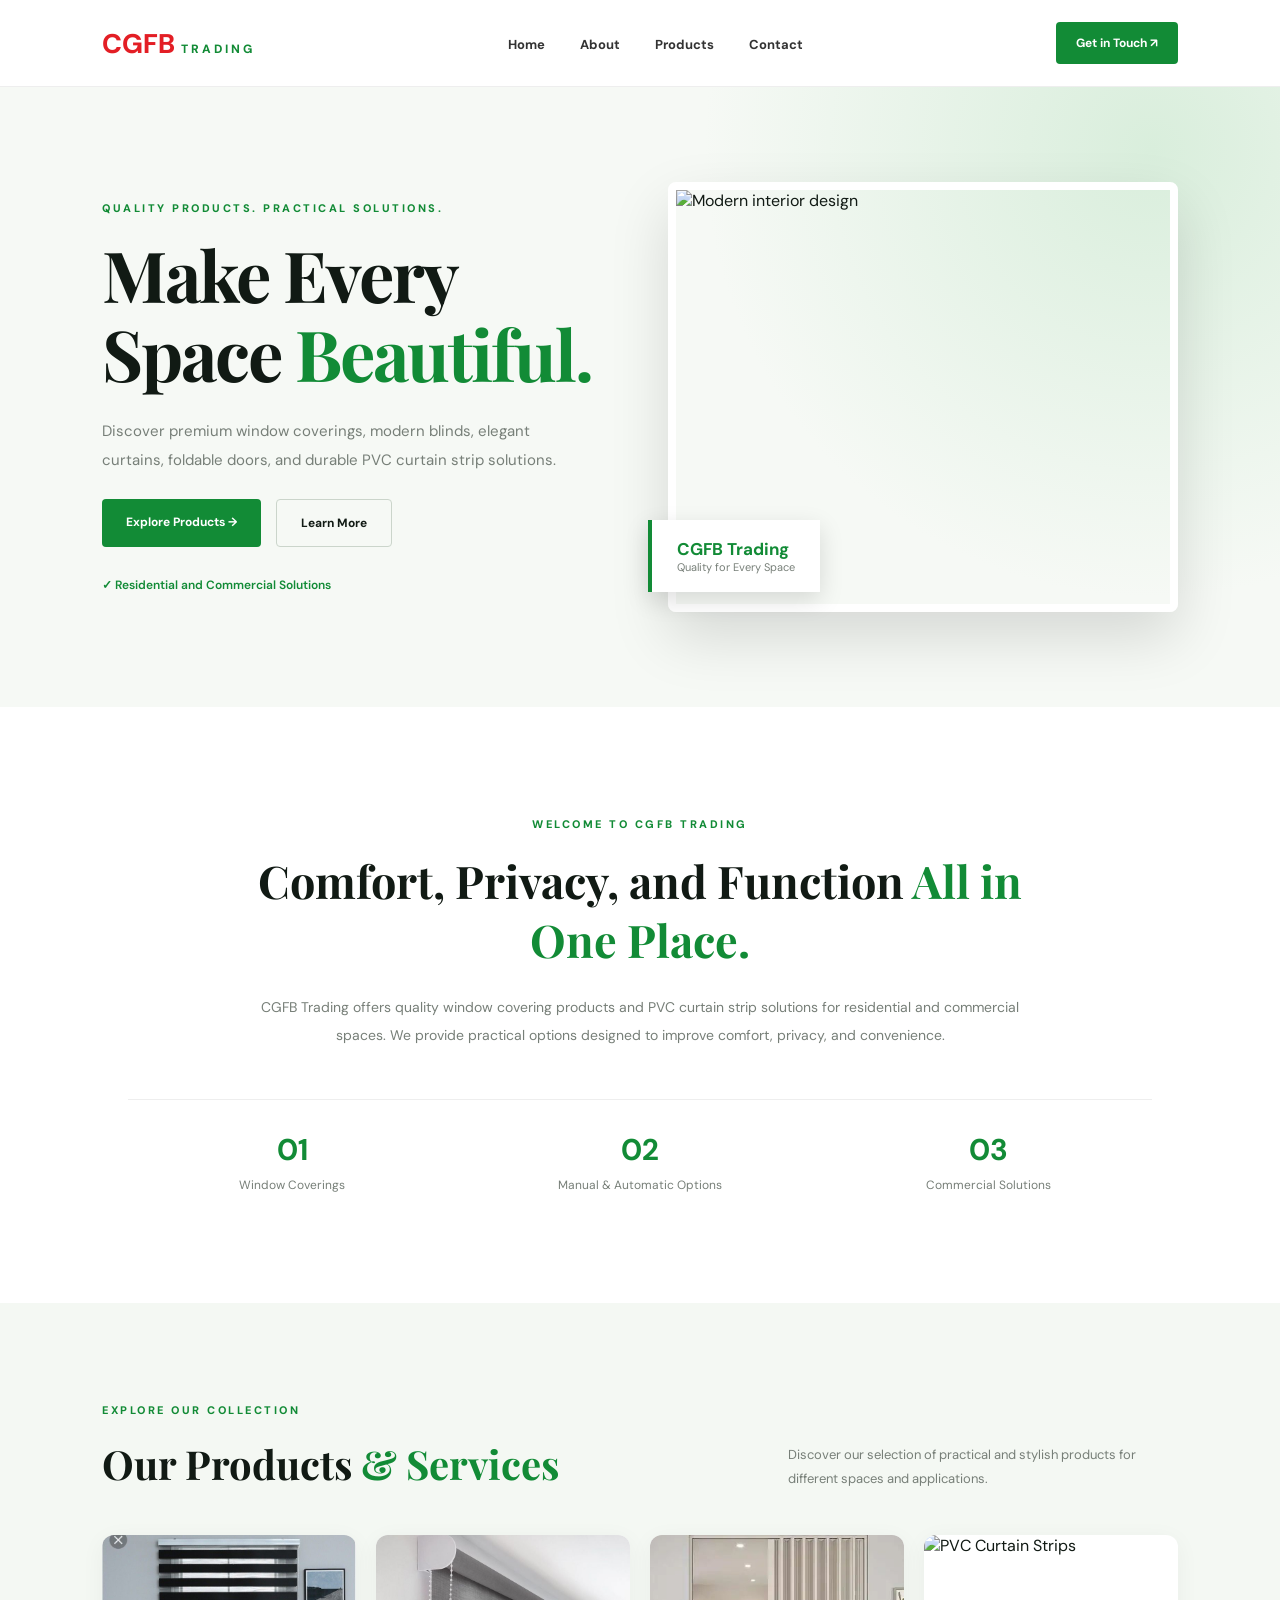
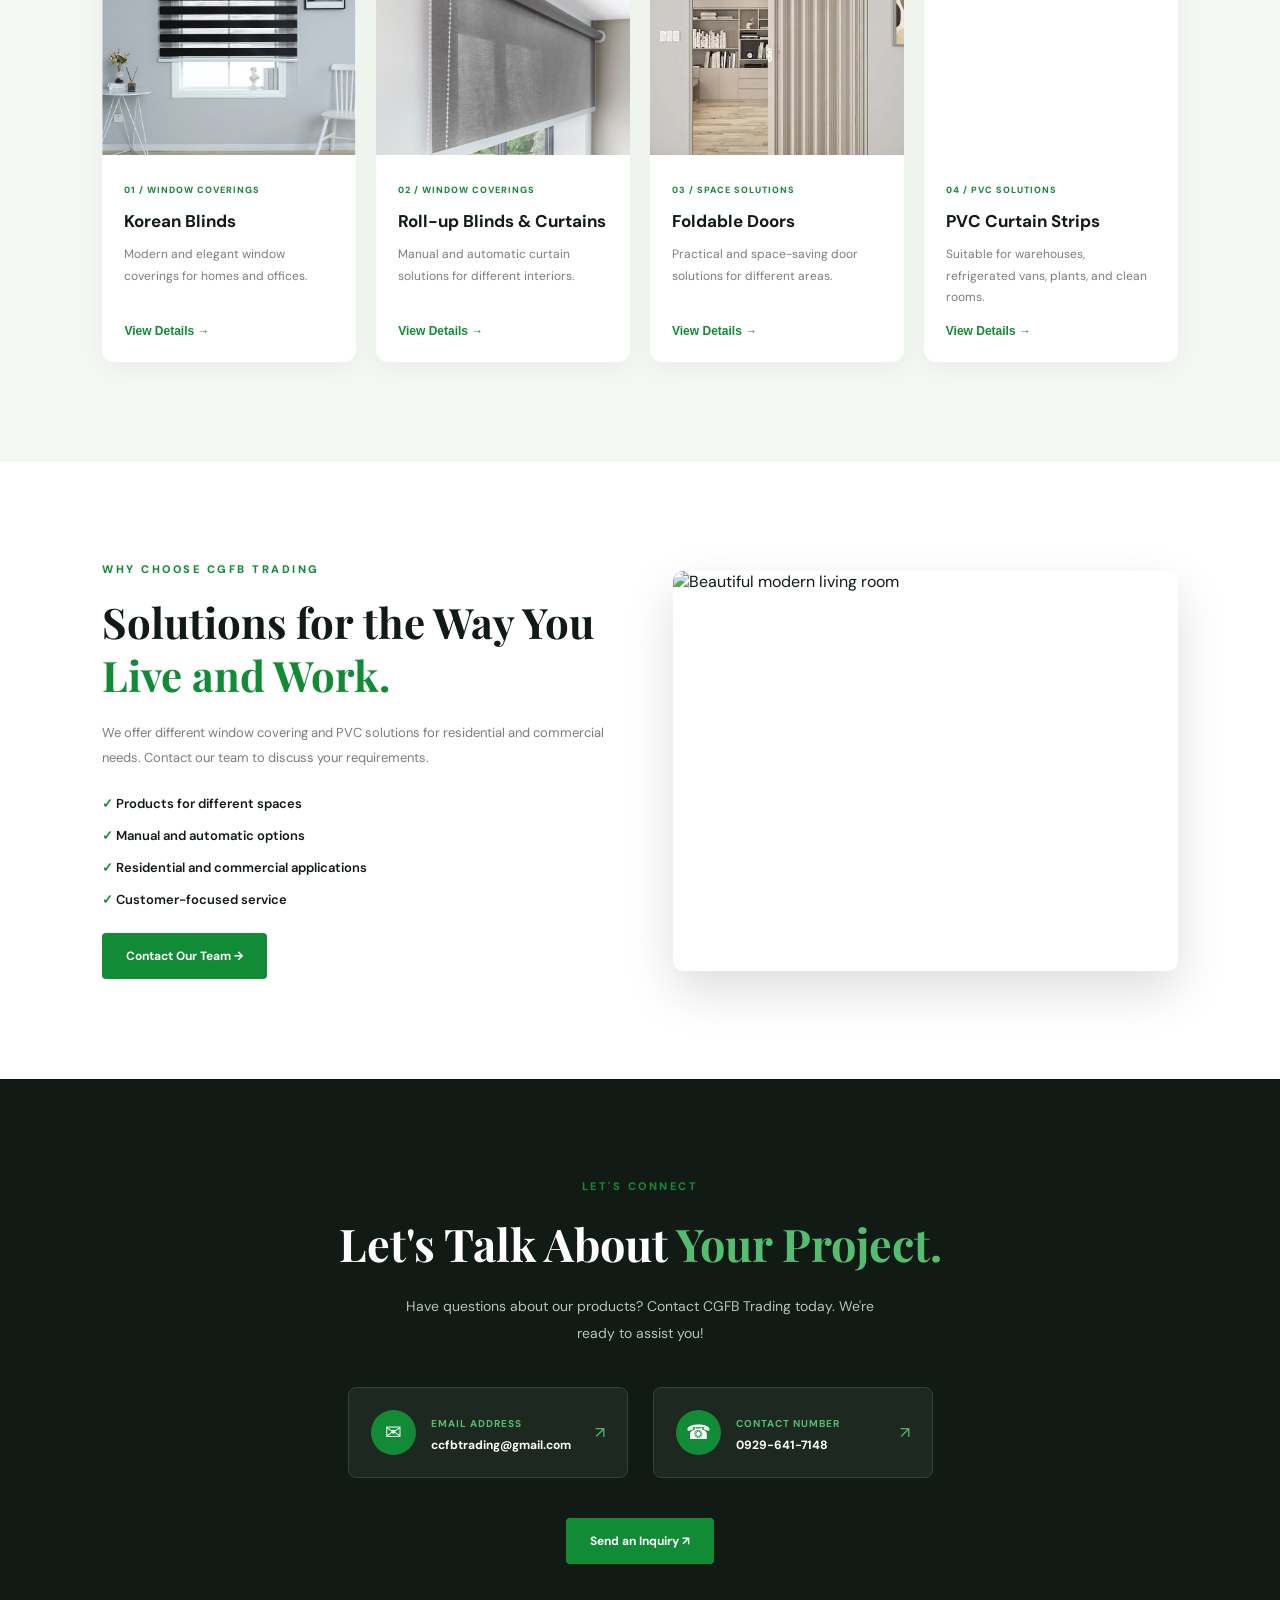
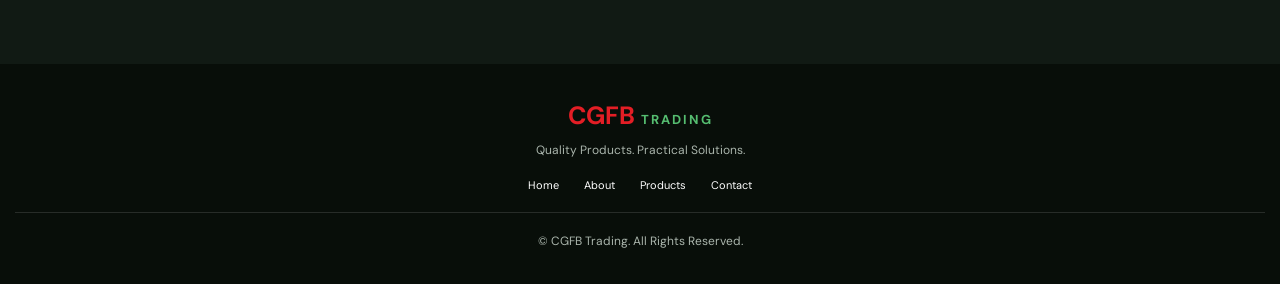
==== buisness website/index.html @ 51a2838e "Add files via upload" ====
<!DOCTYPE html>
<html lang="en">
<head>
    <meta charset="UTF-8">
    <meta name="viewport" content="width=device-width, initial-scale=1.0">

    <title>CGFB Trading | Quality Products & Services</title>

    <link rel="stylesheet" href="style.css">

    <link href="https://fonts.googleapis.com/css2?family=DM+Sans:wght@400;500;600;700;800&family=Playfair+Display:wght@600;700&display=swap" rel="stylesheet">
</head>

<body>

<!-- NAVIGATION -->
<header>
    <nav class="navbar">

        <a href="#home" class="logo">
            CGFB <span>TRADING</span>
        </a>

        <ul class="nav-links">
            <li><a href="#home">Home</a></li>
            <li><a href="#about">About</a></li>
            <li><a href="#products">Products</a></li>
            <li><a href="#contact">Contact</a></li>
        </ul>

        <a href="#contact" class="nav-button">Get in Touch ↗</a>

    </nav>
</header>


<!-- HERO SECTION -->
<section id="home" class="hero">

    <div class="hero-content">

        <p class="tagline">QUALITY PRODUCTS. PRACTICAL SOLUTIONS.</p>

        <h1>
            Make Every Space
            <span>Beautiful.</span>
        </h1>

        <p class="hero-description">
            Discover premium window coverings, modern blinds,
            elegant curtains, foldable doors, and durable
            PVC curtain strip solutions.
        </p>

        <div class="hero-buttons">

            <a href="#products" class="btn">
                Explore Products →
            </a>

            <a href="#about" class="secondary-btn">
                Learn More
            </a>

        </div>

        <div class="hero-note">
            ✓ Residential and Commercial Solutions
        </div>

    </div>

    <div class="hero-image">

        <img
        src="https://images.unsplash.com/photo-1616486338812-3dadae4b4ace?w=1000"
        alt="Modern interior design">

        <div class="image-label">
            <h3>CGFB Trading</h3>
            <p>Quality for Every Space</p>
        </div>

    </div>

</section>


<!-- ABOUT SECTION -->
<section id="about" class="about">

    <p class="section-label">WELCOME TO CGFB TRADING</p>

    <h2>
        Comfort, Privacy, and Function
        <span>All in One Place.</span>
    </h2>

    <p class="about-description">
        CGFB Trading offers quality window covering products
        and PVC curtain strip solutions for residential and
        commercial spaces. We provide practical options
        designed to improve comfort, privacy, and convenience.
    </p>

    <div class="about-features">

        <div class="feature">
            <h3>01</h3>
            <p>Window Coverings</p>
        </div>

        <div class="feature">
            <h3>02</h3>
            <p>Manual & Automatic Options</p>
        </div>

        <div class="feature">
            <h3>03</h3>
            <p>Commercial Solutions</p>
        </div>

    </div>

</section>


<!-- PRODUCTS SECTION -->
<section id="products" class="products">

    <div class="section-heading">

        <div>
            <p class="section-label">EXPLORE OUR COLLECTION</p>
            <h2>Our Products <span>& Services</span></h2>
        </div>

        <p>
            Discover our selection of practical and stylish
            products for different spaces and applications.
        </p>

    </div>


    <div class="product-container">

        <!-- PRODUCT 1 -->
        <div class="product-card" data-product="korean">

            <div class="product-image">
                <img
                src="./korean blinds.jpg"
                alt="Korean Blinds">
            </div>

            <div class="product-info">

                <small>01 / WINDOW COVERINGS</small>

                <h3>Korean Blinds</h3>

                <p>
                    Modern and elegant window coverings
                    for homes and offices.
                </p>

                <button class="view-btn">
                    View Details →
                </button>

            </div>

        </div>


        <!-- PRODUCT 2 -->
        <div class="product-card" data-product="curtains">

            <div class="product-image">
                <img
                src="./Curtains.jpg"
                alt="Roll-up Blinds and Curtains">
            </div>

            <div class="product-info">

                <small>02 / WINDOW COVERINGS</small>

                <h3>Roll-up Blinds & Curtains</h3>

                <p>
                    Manual and automatic curtain
                    solutions for different interiors.
                </p>

                <button class="view-btn">
                    View Details →
                </button>

            </div>

        </div>


        <!-- PRODUCT 3 -->
        <div class="product-card" data-product="doors">

            <div class="product-image">
                <img
                src="./fdoor.jpg"
                alt="Foldable Doors">
            </div>

            <div class="product-info">

                <small>03 / SPACE SOLUTIONS</small>

                <h3>Foldable Doors</h3>

                <p>
                    Practical and space-saving door
                    solutions for different areas.
                </p>

                <button class="view-btn">
                    View Details →
                </button>

            </div>

        </div>


        <!-- PRODUCT 4 -->
        <div class="product-card" data-product="pvc">

            <div class="product-image">
                <img
                src="https://images.unsplash.com/photo-1581091226825-a6a2a5aee158?w=700"
                alt="PVC Curtain Strips">
            </div>

            <div class="product-info">

                <small>04 / PVC SOLUTIONS</small>

                <h3>PVC Curtain Strips</h3>

                <p>
                    Suitable for warehouses, refrigerated
                    vans, plants, and clean rooms.
                </p>

                <button class="view-btn">
                    View Details →
                </button>

            </div>

        </div>

    </div>

</section>


<!-- PRODUCT DETAILS POPUP -->
<div class="product-modal" id="productModal">

    <div class="modal-content">

        <button class="close-modal" id="closeModal">
            &times;
        </button>

        <img id="modalImage" src="" alt="Product image">

        <div class="modal-details">

            <small>CGFB TRADING COLLECTION</small>

            <h2 id="modalTitle">Product Name</h2>

            <p id="modalDescription">
                Product description.
            </p>

            <a id="inquireButton" href="#" class="btn">
                Inquire About This Product ↗
            </a>

        </div>

    </div>

</div>


<!-- WHY CHOOSE US -->
<section class="why">

    <div class="why-content">

        <p class="section-label">WHY CHOOSE CGFB TRADING</p>

        <h2>
            Solutions for the Way
            You <span>Live and Work.</span>
        </h2>

        <p>
            We offer different window covering and PVC
            solutions for residential and commercial needs.
            Contact our team to discuss your requirements.
        </p>

        <ul>
            <li>✓ Products for different spaces</li>
            <li>✓ Manual and automatic options</li>
            <li>✓ Residential and commercial applications</li>
            <li>✓ Customer-focused service</li>
        </ul>

        <a href="#contact" class="btn">
            Contact Our Team →
        </a>

    </div>

    <div class="why-image">

        <img
        src="https://images.unsplash.com/photo-1600607687939-ce8a6c25118c?w=900"
        alt="Beautiful modern living room">

    </div>

</section>


<!-- CONTACT SECTION -->
<section id="contact" class="contact">

    <p class="section-label">LET'S CONNECT</p>

    <h2>
        Let's Talk About
        <span>Your Project.</span>
    </h2>

    <p class="contact-description">
        Have questions about our products?
        Contact CGFB Trading today.
        We're ready to assist you!
    </p>


    <div class="contact-info">

        <!-- EMAIL -->
        <a href="mailto:ccfbtrading@gmail.com"
           class="contact-card">

            <div class="contact-icon">✉</div>

            <div>
                <small>EMAIL ADDRESS</small>
                <p>ccfbtrading@gmail.com</p>
            </div>

            <span class="arrow">↗</span>

        </a>


        <!-- PHONE -->
        <a href="tel:+639296417148"
           class="contact-card">

            <div class="contact-icon">☎</div>

            <div>
                <small>CONTACT NUMBER</small>
                <p>0929-641-7148</p>
            </div>

            <span class="arrow">↗</span>

        </a>

    </div>


    <a href="mailto:ccfbtrading@gmail.com?subject=Product%20Inquiry"
       class="btn contact-button">

        Send an Inquiry ↗

    </a>

</section>


<!-- FOOTER -->
<footer>

    <h2>CGFB <span>TRADING</span></h2>

    <p>Quality Products. Practical Solutions.</p>

    <div class="footer-links">
        <a href="#home">Home</a>
        <a href="#about">About</a>
        <a href="#products">Products</a>
        <a href="#contact">Contact</a>
    </div>

    <p class="copyright">
        © <span id="year"></span> CGFB Trading.
        All Rights Reserved.
    </p>

</footer>


<script src="script.js"></script>

</body>
</html>
---- buisness website/style.css ----
@import url('https://fonts.googleapis.com/css2?family=DM+Sans:wght@400;500;600;700;800&family=Playfair+Display:wght@600;700&display=swap');

:root {
    --green: #128b36;
    --red: #e31e25;
    --dark: #111a14;
    --light: #f4f8f3;
    --gray: #777f78;
}

* {
    margin: 0;
    padding: 0;
    box-sizing: border-box;
    scroll-behavior: smooth;
}

body {
    font-family: 'DM Sans', sans-serif;
    color: var(--dark);
    background: white;
}

section {
    scroll-margin-top: 85px;
}

img {
    display: block;
    width: 100%;
    object-fit: cover;
}

a {
    text-decoration: none;
}


/* NAVIGATION */

header {
    position: sticky;
    top: 0;
    z-index: 1000;
    background: rgba(255,255,255,.96);
    backdrop-filter: blur(12px);
    padding: 22px 8%;
    border-bottom: 1px solid #eeeeee;
}

.navbar {
    display: flex;
    justify-content: space-between;
    align-items: center;
}

.logo {
    color: var(--red);
    font-size: 27px;
    font-weight: 800;
}

.logo span {
    display: inline-block;
    color: var(--green);
    font-size: 12px;
    letter-spacing: 3px;
}

.nav-links {
    display: flex;
    gap: 35px;
    list-style: none;
}

.nav-links a {
    color: #333;
    font-size: 13px;
    font-weight: 700;
    transition: .3s;
}

.nav-links a:hover {
    color: var(--green);
}

.nav-button {
    background: var(--green);
    color: white;
    padding: 13px 20px;
    border-radius: 4px;
    font-size: 12px;
    font-weight: 700;
    transition: .3s;
}

.nav-button:hover {
    background: var(--dark);
}


/* HERO */

.hero {
    padding: 90px 8%;
    min-height: 620px;
    display: flex;
    align-items: center;
    gap: 55px;

    background:
        radial-gradient(circle at 90% 10%, #d9eedc, transparent 35%),
        #f6f9f5;
}

.hero-content {
    flex: 1;
    animation: slideUp .8s ease;
}

.tagline,
.section-label {
    color: var(--green);
    font-size: 11px;
    font-weight: 800;
    letter-spacing: 2.5px;
    margin-bottom: 20px;
}

.hero h1 {
    font-family: 'Playfair Display', serif;
    font-size: clamp(45px, 5.5vw, 72px);
    line-height: 1.12;
    letter-spacing: -2px;
}

.hero h1 span {
    color: var(--green);
}

.hero-description {
    color: var(--gray);
    font-size: 15px;
    line-height: 1.9;
    max-width: 480px;
    margin: 25px 0;
}

.hero-buttons {
    display: flex;
    gap: 15px;
    flex-wrap: wrap;
}

.btn {
    display: inline-block;
    background: var(--green);
    color: white;
    padding: 15px 24px;
    border-radius: 4px;
    font-size: 12px;
    font-weight: 700;
    transition: .3s;
    border: none;
    cursor: pointer;
}

.btn:hover {
    background: var(--dark);
    transform: translateY(-3px);
}

.secondary-btn {
    padding: 15px 24px;
    border: 1px solid #cbd5cb;
    border-radius: 4px;
    color: var(--dark);
    font-size: 12px;
    font-weight: 700;
}

.secondary-btn:hover {
    color: var(--green);
    border-color: var(--green);
}

.hero-note {
    color: var(--green);
    font-size: 12px;
    margin-top: 30px;
    font-weight: 600;
}

.hero-image {
    flex: 1;
    height: 430px;
    position: relative;
}

.hero-image img {
    height: 100%;
    border-radius: 8px;
    border: 8px solid white;
    box-shadow: 0 25px 60px #0002;
}

.image-label {
    position: absolute;
    bottom: 20px;
    left: -20px;
    background: white;
    padding: 18px 25px;
    border-left: 4px solid var(--green);
    box-shadow: 0 8px 25px #0002;
}

.image-label h3 {
    color: var(--green);
    font-size: 17px;
}

.image-label p {
    color: var(--gray);
    font-size: 11px;
}


/* ABOUT */

.about {
    padding: 110px 10%;
    text-align: center;
}

.about h2 {
    font-family: 'Playfair Display', serif;
    font-size: clamp(30px, 4vw, 45px);
    line-height: 1.3;
    max-width: 800px;
    margin: auto;
}

.about h2 span {
    color: var(--green);
}

.about-description {
    max-width: 780px;
    margin: 25px auto 50px;
    color: var(--gray);
    line-height: 2;
    font-size: 14px;
}

.about-features {
    display: grid;
    grid-template-columns: repeat(3, 1fr);
    gap: 20px;
    border-top: 1px solid #eeeeee;
    padding-top: 30px;
}

.feature h3 {
    color: var(--green);
    font-size: 30px;
}

.feature p {
    color: var(--gray);
    font-size: 12px;
    margin-top: 8px;
}


/* PRODUCTS */

.products {
    padding: 100px 8%;
    background: var(--light);
}

.section-heading {
    display: flex;
    justify-content: space-between;
    align-items: end;
    gap: 30px;
    margin-bottom: 45px;
}

.section-heading h2 {
    font-family: 'Playfair Display', serif;
    font-size: 40px;
}

.section-heading h2 span {
    color: var(--green);
}

.section-heading > p {
    max-width: 390px;
    color: var(--gray);
    font-size: 13px;
    line-height: 1.8;
}

.product-container {
    display: grid;
    grid-template-columns: repeat(4, 1fr);
    gap: 20px;
}

.product-card {
    background: white;
    border-radius: 12px;
    overflow: hidden;
    box-shadow: 0 5px 25px #0000000c;
    cursor: pointer;
    transition: .35s;
}

.product-card:hover {
    transform: translateY(-9px);
    box-shadow: 0 20px 40px #128b3625;
}

.product-image {
    height: 220px;
    overflow: hidden;
}

.product-image img {
    height: 100%;
    transition: .5s;
}

.product-card:hover .product-image img {
    transform: scale(1.07);
}

.product-info {
    padding: 22px;
}

.product-info small {
    color: var(--green);
    font-size: 9px;
    letter-spacing: 1px;
    font-weight: 800;
}

.product-info h3 {
    font-size: 17px;
    margin: 12px 0;
}

.product-info p {
    color: var(--gray);
    font-size: 12px;
    line-height: 1.8;
    min-height: 65px;
}

.view-btn {
    background: transparent;
    border: none;
    color: var(--green);
    font-size: 12px;
    font-weight: 800;
    cursor: pointer;
    margin-top: 15px;
}

.view-btn:hover {
    color: var(--red);
}


/* PRODUCT MODAL */

.product-modal {
    display: none;
    position: fixed;
    inset: 0;
    z-index: 2000;
    background: #000b;
    backdrop-filter: blur(6px);
    justify-content: center;
    align-items: center;
    padding: 20px;
}

.product-modal.active {
    display: flex;
}

.modal-content {
    width: 100%;
    max-width: 780px;
    background: white;
    border-radius: 12px;
    overflow: hidden;
    display: grid;
    grid-template-columns: 1fr 1fr;
    position: relative;
    animation: popup .3s ease;
}

.modal-content > img {
    width: 100%;
    height: 100%;
    min-height: 370px;
}

.modal-details {
    padding: 45px 30px;
    display: flex;
    flex-direction: column;
    justify-content: center;
}

.modal-details small {
    color: var(--green);
    letter-spacing: 2px;
    font-weight: 800;
    font-size: 10px;
}

.modal-details h2 {
    font-family: 'Playfair Display', serif;
    font-size: 30px;
    margin: 18px 0;
}

.modal-details p {
    color: var(--gray);
    line-height: 1.9;
    font-size: 13px;
    margin-bottom: 25px;
}

.close-modal {
    position: absolute;
    right: 15px;
    top: 12px;
    border: none;
    background: white;
    width: 35px;
    height: 35px;
    border-radius: 50%;
    font-size: 25px;
    cursor: pointer;
    z-index: 5;
}


/* WHY CHOOSE US */

.why {
    padding: 100px 8%;
    display: grid;
    grid-template-columns: 1fr 1fr;
    gap: 65px;
    align-items: center;
}

.why-content h2 {
    font-family: 'Playfair Display', serif;
    font-size: 42px;
    line-height: 1.25;
    margin-bottom: 20px;
}

.why-content h2 span {
    color: var(--green);
}

.why-content > p:not(.section-label) {
    color: var(--gray);
    font-size: 13px;
    line-height: 1.9;
}

.why-content ul {
    list-style: none;
    margin: 25px 0;
}

.why-content li {
    margin: 15px 0;
    font-size: 13px;
    font-weight: 600;
}

.why-content li::first-letter {
    color: var(--green);
}

.why-image {
    height: 400px;
}

.why-image img {
    height: 100%;
    border-radius: 10px;
    box-shadow: 0 20px 50px #0002;
}


/* CONTACT */

.contact {
    padding: 100px 8%;
    text-align: center;
    background: var(--dark);
    color: white;
    position: relative;
}

.contact h2 {
    font-family: 'Playfair Display', serif;
    font-size: clamp(32px, 4vw, 45px);
    margin-bottom: 20px;
}

.contact h2 span {
    color: #55bd70;
}

.contact-description {
    color: #b8c4ba;
    max-width: 480px;
    margin: auto;
    font-size: 14px;
    line-height: 1.9;
}

.contact-info {
    display: flex;
    justify-content: center;
    gap: 25px;
    flex-wrap: wrap;
    margin: 40px 0 35px;
}

.contact-card {
    display: flex;
    align-items: center;
    gap: 15px;
    text-align: left;
    background: #1d2920;
    border: 1px solid #344438;
    padding: 22px;
    border-radius: 8px;
    min-width: 280px;
    transition: .3s;
}

.contact-card:hover {
    transform: translateY(-5px);
    border-color: #55bd70;
}

.contact-icon {
    width: 45px;
    height: 45px;
    border-radius: 50%;
    display: grid;
    place-items: center;
    background: var(--green);
    color: white;
    font-size: 20px;
}

.contact-card small {
    color: #55bd70;
    font-size: 10px;
    letter-spacing: 1px;
    font-weight: bold;
}

.contact-card p {
    color: white;
    font-size: 12px;
    font-weight: bold;
    margin-top: 5px;
}

.contact-card .arrow {
    margin-left: auto;
    color: #55bd70;
}

.contact-button {
    margin-top: 5px;
}


/* FOOTER */

footer {
    padding: 35px 15px;
    text-align: center;
    background: #080e09;
    color: white;
}

footer h2 {
    font-size: 25px;
    color: var(--red);
}

footer h2 span {
    color: #55bd70;
    font-size: 13px;
    letter-spacing: 2px;
}

footer > p {
    font-size: 12px;
    color: #aab5ac;
    margin-top: 10px;
}

.footer-links {
    display: flex;
    justify-content: center;
    gap: 25px;
    margin: 20px 0;
}

.footer-links a {
    color: white;
    font-size: 11px;
}

.footer-links a:hover {
    color: #55bd70;
}

.copyright {
    border-top: 1px solid #ffffff20;
    padding-top: 20px;
}


/* ANIMATIONS */

@keyframes slideUp {
    from {
        opacity: 0;
        transform: translateY(30px);
    }

    to {
        opacity: 1;
        transform: translateY(0);
    }
}

@keyframes popup {
    from {
        opacity: 0;
        transform: scale(.92);
    }

    to {
        opacity: 1;
        transform: scale(1);
    }
}


/* TABLET */

@media(max-width: 1000px) {

    .product-container {
        grid-template-columns: repeat(2, 1fr);
    }

    .hero {
        gap: 30px;
    }

    .section-heading h2 {
        font-size: 32px;
    }
}


/* MOBILE */

@media(max-width: 650px) {

    header {
        padding: 18px 5%;
    }

    .navbar {
        flex-wrap: wrap;
        gap: 15px;
        justify-content: center;
    }

    .nav-links {
        gap: 16px;
    }

    .nav-button {
        display: none;
    }

    .hero {
        padding: 60px 6%;
        flex-direction: column;
        text-align: center;
    }

    .hero h1 {
        font-size: 43px;
    }

    .hero-description {
        margin-left: auto;
        margin-right: auto;
    }

    .hero-buttons {
        justify-content: center;
    }

    .hero-image {
        width: 100%;
        height: 300px;
    }

    .image-label {
        left: 5px;
    }

    .about,
    .products,
    .contact {
        padding: 75px 6%;
    }

    .about-features {
        grid-template-columns: 1fr;
        gap: 25px;
    }

    .section-heading {
        display: block;
    }

    .section-heading h2 {
        font-size: 32px;
    }

    .section-heading > p {
        margin-top: 15px;
    }

    .product-container {
        grid-template-columns: 1fr;
    }

    .product-image {
        height: 220px;
    }

    .modal-content {
        grid-template-columns: 1fr;
        max-height: 90vh;
        overflow-y: auto;
    }

    .modal-content > img {
        height: 220px;
        min-height: 220px;
    }

    .modal-details {
        padding: 25px;
    }

    .why {
        padding: 70px 6%;
        grid-template-columns: 1fr;
        gap: 35px;
    }

    .why-content h2 {
        font-size: 34px;
    }

    .why-image {
        height: 280px;
    }

    .contact-card {
        width: 100%;
        min-width: unset;
    }

    .footer-links {
        flex-wrap: wrap;
    }
}
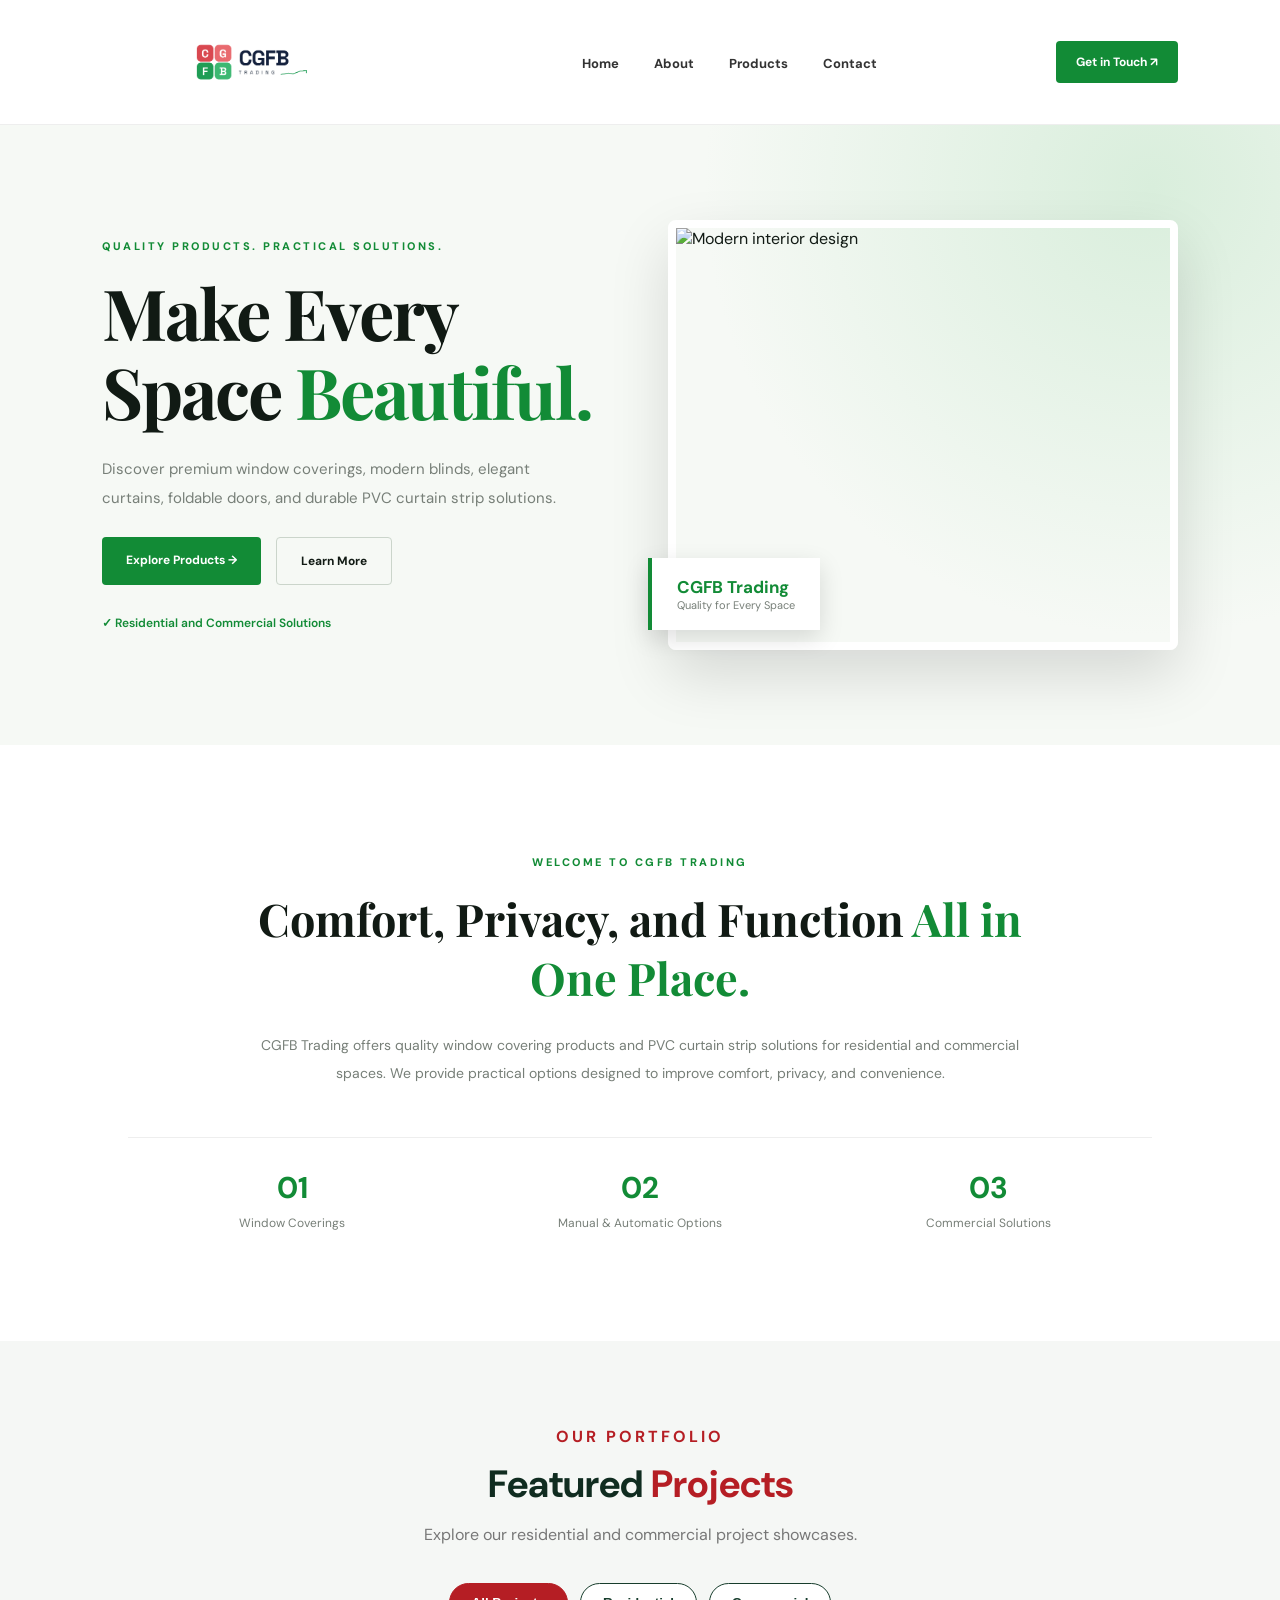
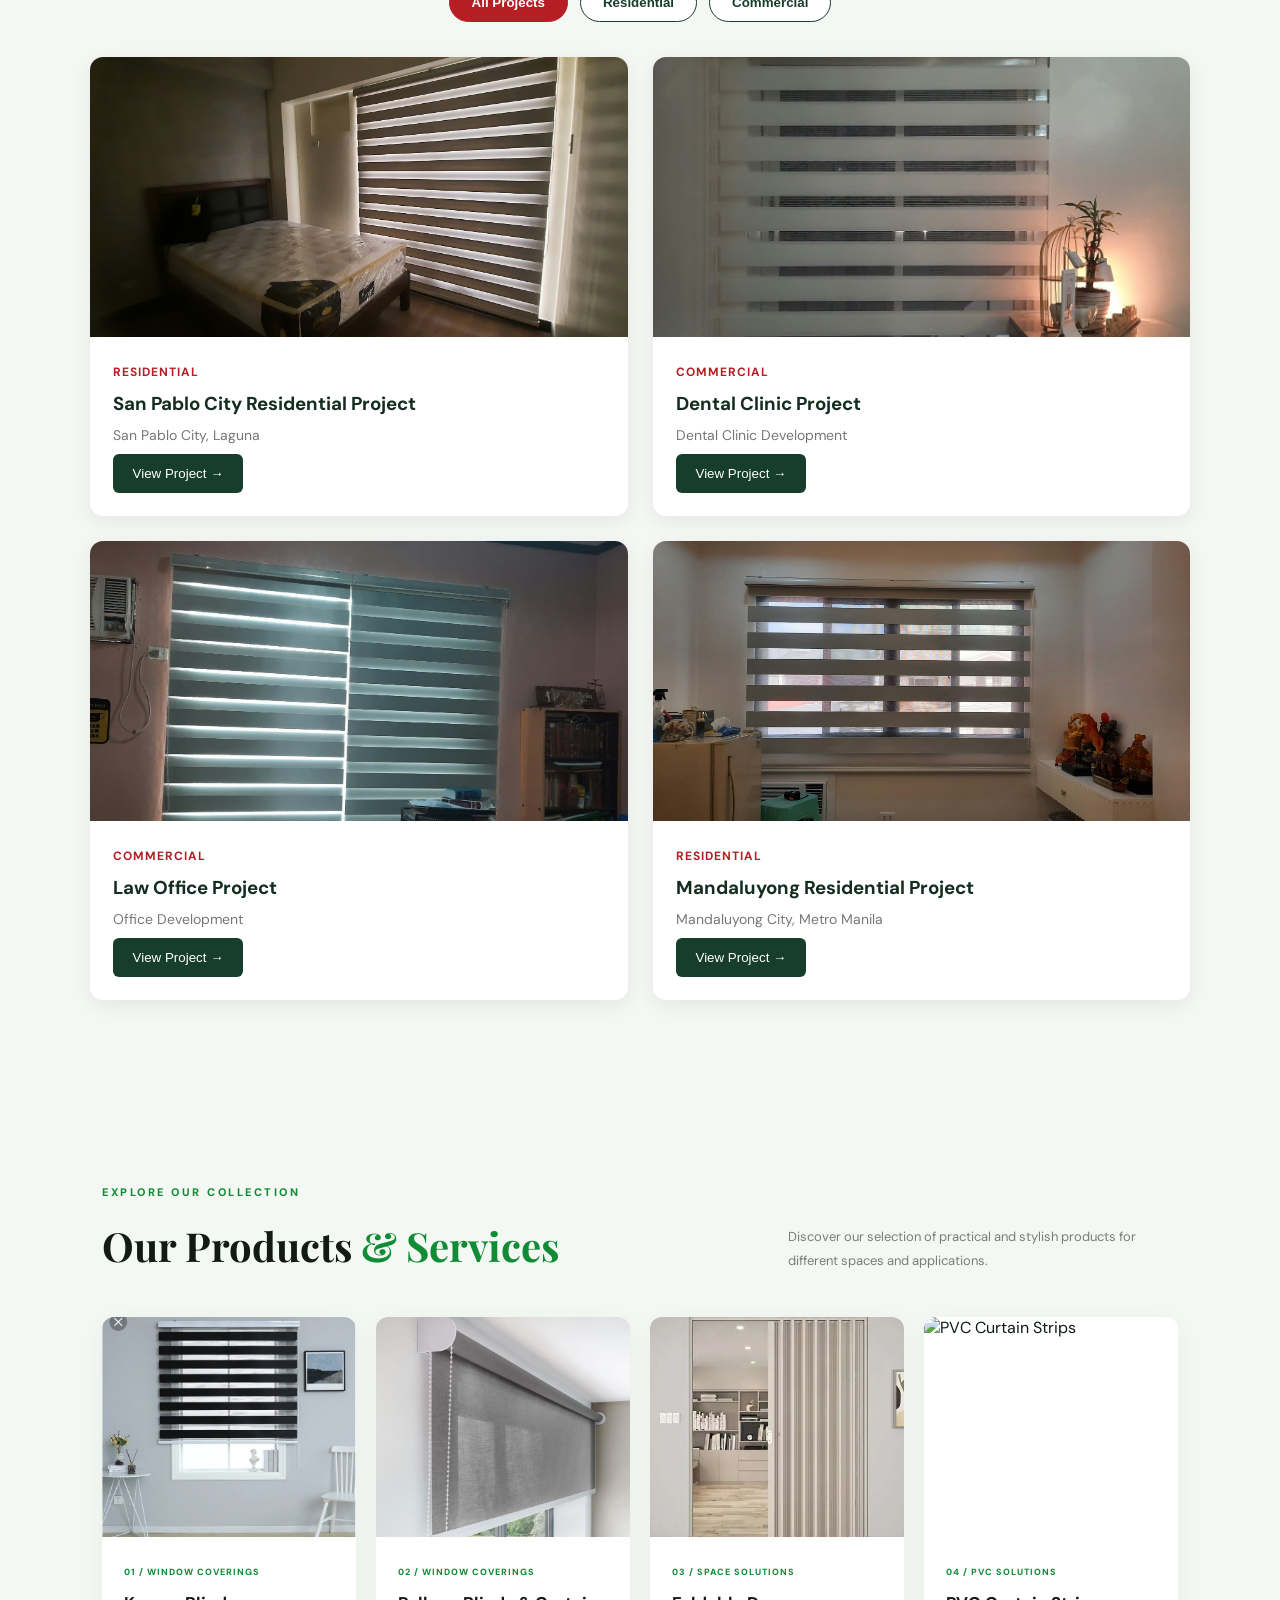
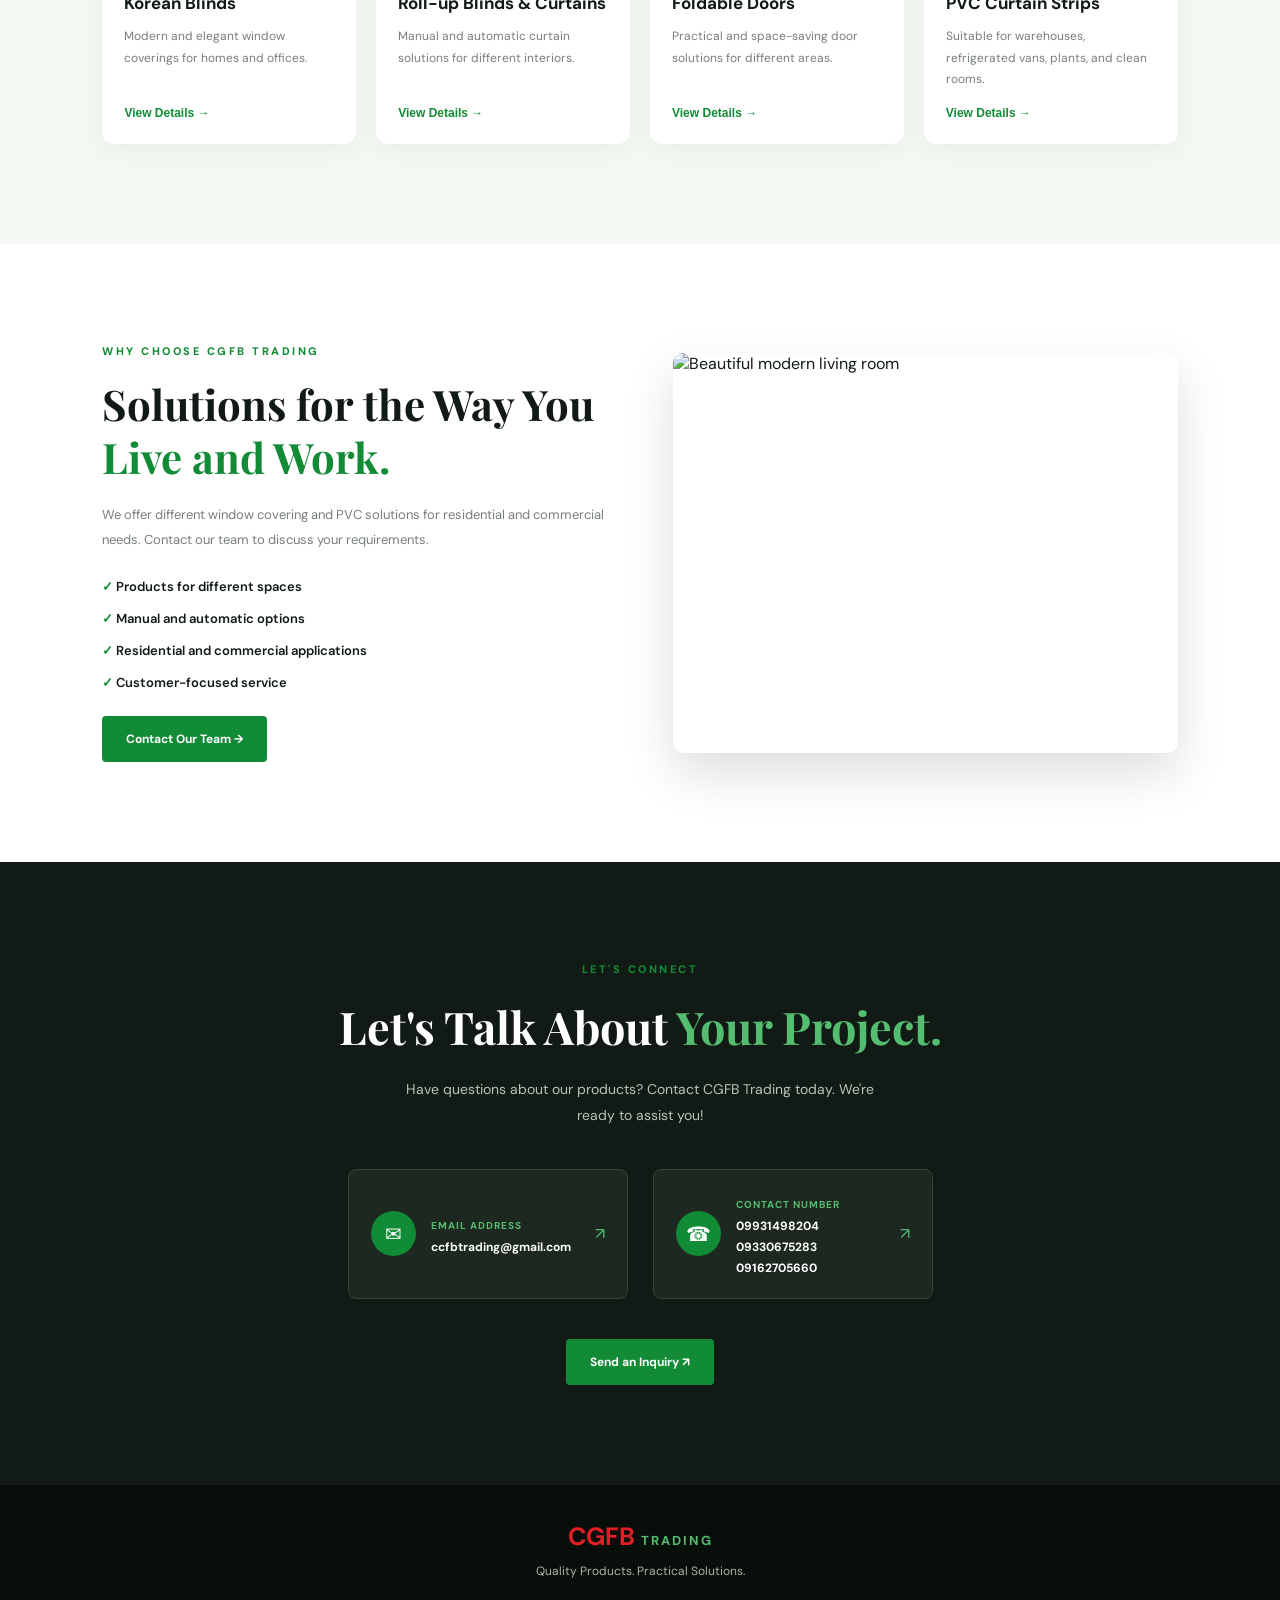
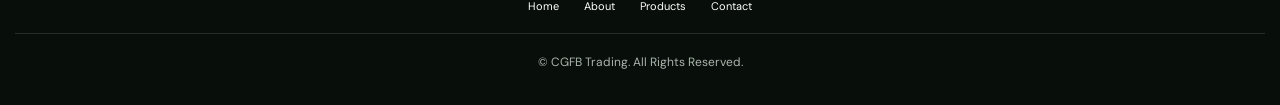
==== commit bb6d8474: "Add files via upload" ====
--- a/buisness website/index.html
+++ b/buisness website/index.html
@@ -15,12 +15,12 @@
 <body>
 
 <!-- NAVIGATION -->
-<header>
-    <nav class="navbar">
-
-        <a href="#home" class="logo">
-            CGFB <span>TRADING</span>
-        </a>
+<header class="header">
+
+    <a href="#home" class="logo">
+        <img src="./CGFB Trading.png"
+             alt="CGFB Trading Logo">
+    </a>
 
         <ul class="nav-links">
             <li><a href="#home">Home</a></li>
@@ -125,6 +125,103 @@
 
 </section>
 
+<!-- PROJECT VIEWER part -->
+
+<section class="projects-section" id="projects">
+  <div class="projects-container">
+
+    <div class="projects-heading">
+      <span>OUR PORTFOLIO</span>
+      <h2>Featured <strong>Projects</strong></h2>
+      <p>Explore our residential and commercial project showcases.</p>
+    </div>
+
+    <div class="project-filters">
+      <button class="filter-btn active" data-filter="all">All Projects</button>
+      <button class="filter-btn" data-filter="residential">Residential</button>
+      <button class="filter-btn" data-filter="commercial">Commercial</button>
+    </div>
+
+    <div class="projects-grid">
+
+      <div class="project-card" data-category="residential">
+        <img src="./pj2.jpg" alt="San Pablo Residential">
+        <div class="project-card-info">
+          <span>RESIDENTIAL</span>
+          <h3>San Pablo City Residential Project</h3>
+          <p>San Pablo City, Laguna</p>
+          <button onclick="openProject('sanpablo')">View Project →</button>
+        </div>
+      </div>
+
+      <div class="project-card" data-category="commercial">
+        <img src="./d1.jpg" alt="Dental Clinic">
+        <div class="project-card-info">
+          <span>COMMERCIAL</span>
+          <h3>Dental Clinic Project</h3>
+          <p>Dental Clinic Development</p>
+          <button onclick="openProject('dental')">View Project →</button>
+        </div>
+      </div>
+
+      <div class="project-card" data-category="commercial">
+        <img src="./L1.jpg" alt="Law Office">
+        <div class="project-card-info">
+          <span>COMMERCIAL</span>
+          <h3>Law Office Project</h3>
+          <p>Office Development</p>
+          <button onclick="openProject('law')">View Project →</button>
+        </div>
+      </div>
+
+      <div class="project-card" data-category="residential">
+        <img src="./M1.jpg" alt="Mandaluyong Residence">
+        <div class="project-card-info">
+          <span>RESIDENTIAL</span>
+          <h3>Mandaluyong Residential Project</h3>
+          <p>Mandaluyong City, Metro Manila</p>
+          <button onclick="openProject('mandaluyong')">View Project →</button>
+        </div>
+      </div>
+
+    </div>
+  </div>
+</section>
+
+<!-- PROJECT VIEWER / GALLERY MODAL -->
+<div class="project-modal" id="projectModal">
+  <div class="project-modal-content">
+
+    <button class="modal-close" onclick="closeProject()">×</button>
+
+    <div class="modal-gallery">
+      <div class="main-image-container">
+        <button class="gallery-arrow prev" onclick="changeImage(-1)">❮</button>
+        <img id="mainProjectImage" src="" alt="Project Gallery">
+        <button class="gallery-arrow next" onclick="changeImage(1)">❯</button>
+      </div>
+
+      <div class="gallery-thumbnails" id="galleryThumbnails"></div>
+    </div>
+
+    <div class="modal-details">
+      <span class="modal-category" id="modalCategory"></span>
+      <h2 id="modalTitle"></h2>
+      <p class="modal-location" id="modalLocation"></p>
+      <p id="modalDescription"></p>
+
+      <h3>Project Video</h3>
+      <video id="projectVideo" controls preload="metadata" playsinline>
+        Your browser does not support video playback.
+      </video>
+
+      <a href="#contact" class="modal-inquiry">
+        Inquire About This Project →
+      </a>
+    </div>
+
+  </div>
+</div>
 
 <!-- PRODUCTS SECTION -->
 <section id="products" class="products">
@@ -135,12 +232,12 @@
             <p class="section-label">EXPLORE OUR COLLECTION</p>
             <h2>Our Products <span>& Services</span></h2>
         </div>
-
+       
         <p>
             Discover our selection of practical and stylish
-            products for different spaces and applications.
-        </p>
-
+            products for different spaces and applications. 
+        </p>      
+        
     </div>
 
 
@@ -383,7 +480,9 @@
 
             <div>
                 <small>CONTACT NUMBER</small>
-                <p>0929-641-7148</p>
+                <p>09931498204</p>
+                <p>09330675283 </p>  
+                <p>09162705660</p>
             </div>
 
             <span class="arrow">↗</span>
--- a/buisness website/style.css
+++ b/buisness website/style.css
@@ -38,6 +38,28 @@
 
 
 /* NAVIGATION */
+
+.header {
+    display: flex;
+    align-items: center;
+    justify-content: space-between;
+    padding: 22px 8%;
+    background:  rgba(255,255,255,.96);
+}
+
+.logo {
+    display: flex;
+    align-items: center;
+    text-decoration: none;
+}
+
+.logo img {
+    width: 300px;
+    height: 80px;
+    object-fit: contain;
+    display: block;
+}
+
 
 header {
     position: sticky;
@@ -808,3 +830,554 @@
         flex-wrap: wrap;
     }
 }
+
+/* ==============================
+   PROJECTS SECTION
+============================== */
+
+.projects-section {
+    padding: 90px 7%;
+    background: #f7f8f6;
+}
+
+.projects-container {
+    max-width: 1250px;
+    margin: auto;
+}
+
+.projects-heading {
+    text-align: center;
+    margin-bottom: 50px;
+}
+
+.section-subtitle {
+    color: #b52222;
+    font-size: 13px;
+    font-weight: 800;
+    letter-spacing: 3px;
+}
+
+.projects-heading h2 {
+    font-size: 38px;
+    color: #172b22;
+    margin: 12px 0;
+}
+
+.projects-heading h2 span {
+    color: #b52222;
+}
+
+.projects-heading p {
+    color: #777;
+    max-width: 600px;
+    margin: auto;
+    line-height: 1.7;
+}
+
+.projects-grid {
+    display: grid;
+    grid-template-columns: repeat(2, 1fr);
+    gap: 30px;
+}
+
+.project-card {
+    background: #fff;
+    border-radius: 12px;
+    overflow: hidden;
+    box-shadow: 0 5px 25px rgba(0,0,0,0.07);
+    transition: 0.3s ease;
+}
+
+.project-card:hover {
+    transform: translateY(-8px);
+    box-shadow: 0 12px 30px rgba(0,0,0,0.12);
+}
+
+.project-image {
+    height: 270px;
+    position: relative;
+    overflow: hidden;
+}
+
+.project-image img {
+    width: 100%;
+    height: 100%;
+    object-fit: cover;
+    transition: 0.5s ease;
+}
+
+.project-card:hover .project-image img {
+    transform: scale(1.07);
+}
+
+.project-category {
+    position: absolute;
+    top: 18px;
+    left: 18px;
+    background: #b52222;
+    color: white;
+    padding: 8px 15px;
+    border-radius: 30px;
+    font-size: 12px;
+    font-weight: bold;
+}
+
+.project-info {
+    padding: 25px;
+}
+
+.project-location {
+    color: #b52222;
+    font-size: 13px;
+    font-weight: 600;
+}
+
+.project-info h3 {
+    font-size: 21px;
+    color: #172b22;
+    margin: 12px 0;
+}
+
+.project-info p {
+    color: #777;
+    font-size: 14px;
+    line-height: 1.7;
+    margin-bottom: 20px;
+}
+
+.project-link {
+    display: inline-block;
+    color: #b52222;
+    text-decoration: none;
+    font-weight: 700;
+    font-size: 14px;
+    transition: 0.3s;
+}
+
+.project-link:hover {
+    color: #172b22;
+    transform: translateX(5px);
+}
+
+/* PROJECTS */
+.projects-section {
+  background: #f5f7f5;
+  padding: 85px 7%;
+}
+
+.projects-container {
+  max-width: 1250px;
+  margin: auto;
+}
+
+.projects-heading {
+  text-align: center;
+  margin-bottom: 35px;
+}
+
+.projects-heading span {
+  color: #b51e24;
+  font-weight: bold;
+  letter-spacing: 3px;
+}
+
+.projects-heading h2 {
+  font-size: 38px;
+  color: #102c20;
+  margin: 12px 0;
+}
+
+.projects-heading strong {
+  color: #b51e24;
+}
+
+.projects-heading p {
+  color: #777;
+}
+
+.project-filters {
+  display: flex;
+  justify-content: center;
+  flex-wrap: wrap;
+  gap: 12px;
+  margin-bottom: 35px;
+}
+
+.filter-btn {
+  border: 1px solid #173d2c;
+  background: white;
+  color: #173d2c;
+  padding: 11px 22px;
+  border-radius: 30px;
+  cursor: pointer;
+  font-weight: bold;
+}
+
+.filter-btn.active,
+.filter-btn:hover {
+  background: #b51e24;
+  color: white;
+  border-color: #b51e24;
+}
+
+.projects-grid {
+  display: grid;
+  grid-template-columns: repeat(2, 1fr);
+  gap: 25px;
+}
+
+.project-card {
+  background: white;
+  border-radius: 13px;
+  overflow: hidden;
+  box-shadow: 0 5px 20px #00000012;
+  transition: .3s;
+}
+
+.project-card:hover {
+  transform: translateY(-6px);
+}
+
+.project-card > img {
+  width: 100%;
+  height: 280px;
+  object-fit: cover;
+}
+
+.project-card-info {
+  padding: 23px;
+}
+
+.project-card-info span,
+.modal-category {
+  color: #b51e24;
+  font-size: 12px;
+  font-weight: bold;
+  letter-spacing: 1px;
+}
+
+.project-card-info h3 {
+  color: #142d20;
+  margin: 10px 0;
+}
+
+.project-card-info p {
+  color: #777;
+  font-size: 14px;
+}
+
+.project-card-info button {
+  background: #173d2c;
+  color: white;
+  border: none;
+  padding: 12px 20px;
+  border-radius: 6px;
+  margin-top: 10px;
+  cursor: pointer;
+}
+
+.project-card-info button:hover {
+  background: #b51e24;
+}
+
+/* MODAL */
+.project-modal {
+  display: none;
+  position: fixed;
+  inset: 0;
+  background: rgba(0,0,0,.85);
+  z-index: 9999;
+  padding: 25px;
+  overflow-y: auto;
+  align-items: center;
+  justify-content: center;
+}
+
+.project-modal.show {
+  display: flex;
+}
+
+.project-modal-content {
+  position: relative;
+  background: white;
+  width: 100%;
+  max-width: 1100px;
+  border-radius: 15px;
+  padding: 30px;
+  display: grid;
+  grid-template-columns: 1.2fr 1fr;
+  gap: 30px;
+  margin: auto;
+}
+
+.modal-close {
+  position: absolute;
+  top: -15px;
+  right: -15px;
+  width: 42px;
+  height: 42px;
+  border: none;
+  border-radius: 50%;
+  background: #b51e24;
+  color: white;
+  font-size: 27px;
+  cursor: pointer;
+  z-index: 5;
+}
+
+.main-image-container {
+  position: relative;
+}
+
+.main-image-container img {
+  width: 100%;
+  height: 390px;
+  object-fit: cover;
+  border-radius: 9px;
+}
+
+.gallery-arrow {
+  position: absolute;
+  top: 45%;
+  background: rgba(0,0,0,.7);
+  color: white;
+  border: none;
+  padding: 13px;
+  border-radius: 50%;
+  cursor: pointer;
+  z-index: 2;
+}
+
+.gallery-arrow.prev { left: 12px; }
+.gallery-arrow.next { right: 12px; }
+
+.gallery-thumbnails {
+  display: flex;
+  gap: 10px;
+  margin-top: 12px;
+  overflow-x: auto;
+}
+
+.gallery-thumbnails img {
+  width: 85px;
+  height: 65px;
+  object-fit: cover;
+  border-radius: 6px;
+  cursor: pointer;
+  border: 3px solid transparent;
+  flex-shrink: 0;
+}
+
+.gallery-thumbnails img.active {
+  border-color: #b51e24;
+}
+
+.modal-details h2 {
+  color: #173d2c;
+  margin: 12px 0;
+}
+
+.modal-details p {
+  color: #666;
+  line-height: 1.7;
+}
+
+.modal-details h3 {
+  margin-top: 25px;
+  color: #173d2c;
+}
+
+.modal-details video {
+  width: 100%;
+  max-height: 230px;
+  background: #111;
+  border-radius: 8px;
+  margin-top: 10px;
+}
+
+.modal-inquiry {
+  display: inline-block;
+  margin-top: 20px;
+  background: #b51e24;
+  color: white;
+  text-decoration: none;
+  padding: 13px 20px;
+  border-radius: 30px;
+  font-weight: bold;
+}
+
+.modal-inquiry:hover {
+  background: #173d2c;
+}
+
+@media(max-width: 768px) {
+  .projects-grid {
+    grid-template-columns: 1fr;
+  }
+
+  .project-modal {
+    padding: 15px;
+    align-items: flex-start;
+  }
+
+  .project-modal-content {
+    grid-template-columns: 1fr;
+    padding: 20px;
+    margin: 25px auto;
+  }
+
+  .main-image-container img {
+    height: 250px;
+  }
+
+  .modal-close {
+    top: -12px;
+    right: -8px;
+  }
+}
+
+
+/* MOBILE RESPONSIVE DESIGN */
+
+* {
+    box-sizing: border-box;
+}
+
+html {
+    width: 100%;
+    overflow-x: hidden;
+}
+
+img {
+    max-width: 100%;
+    height: auto;
+}
+
+/* MOBILE LOGO */
+
+@media (max-width: 768px) {
+    .logo img {
+        width: 130px;
+        height: 48px;
+    }
+}
+
+/* TABLET */
+@media screen and (max-width: 768px) {
+
+    header {
+        padding: 15px 20px;
+        flex-wrap: wrap;
+    }
+
+    nav {
+        display: flex;
+        flex-wrap: wrap;
+        justify-content: center;
+        gap: 15px;
+    }
+
+    .hero {
+        flex-direction: column;
+        text-align: center;
+        padding: 40px 20px;
+    }
+
+    .hero h1 {
+        font-size: 36px;
+    }
+
+    .products {
+        grid-template-columns: repeat(2, 1fr);
+        gap: 15px;
+        padding: 20px;
+    }
+
+    .about {
+        flex-direction: column;
+    }
+}
+
+/* MOBILE PHONE */
+@media screen and (max-width: 480px) {
+
+    body {
+        margin: 0;
+        font-size: 14px;
+    }
+
+    header {
+        flex-direction: column;
+        gap: 15px;
+    }
+
+    nav {
+        width: 100%;
+        gap: 12px;
+        font-size: 13px;
+    }
+
+    .hero {
+        padding: 35px 15px;
+    }
+
+    .hero h1 {
+        font-size: 29px;
+    }
+
+    .hero p {
+        font-size: 14px;
+    }
+
+    .products {
+        grid-template-columns: 1fr;
+        padding: 15px;
+    }
+
+    .product-card {
+        width: 100%;
+    }
+
+    .about {
+        padding: 25px 15px;
+    }
+
+    .contact {
+        padding: 25px 15px;
+    }
+
+    button {
+        max-width: 100%;
+    }
+}
+/* TABLET RESPONSIVE */
+@media (min-width: 481px) and (max-width: 1024px) {
+
+    .hero {
+        padding: 50px 30px;
+        gap: 25px;
+    }
+
+    .hero h1 {
+        font-size: 38px;
+    }
+
+    .products {
+        display: grid;
+        grid-template-columns: repeat(3, 1fr);
+        gap: 20px;
+        padding: 25px;
+    }
+
+    .product-card {
+        width: 100%;
+    }
+
+    nav {
+        gap: 15px;
+    }
+
+    .contact {
+        padding: 35px 25px;
+    }
+}
